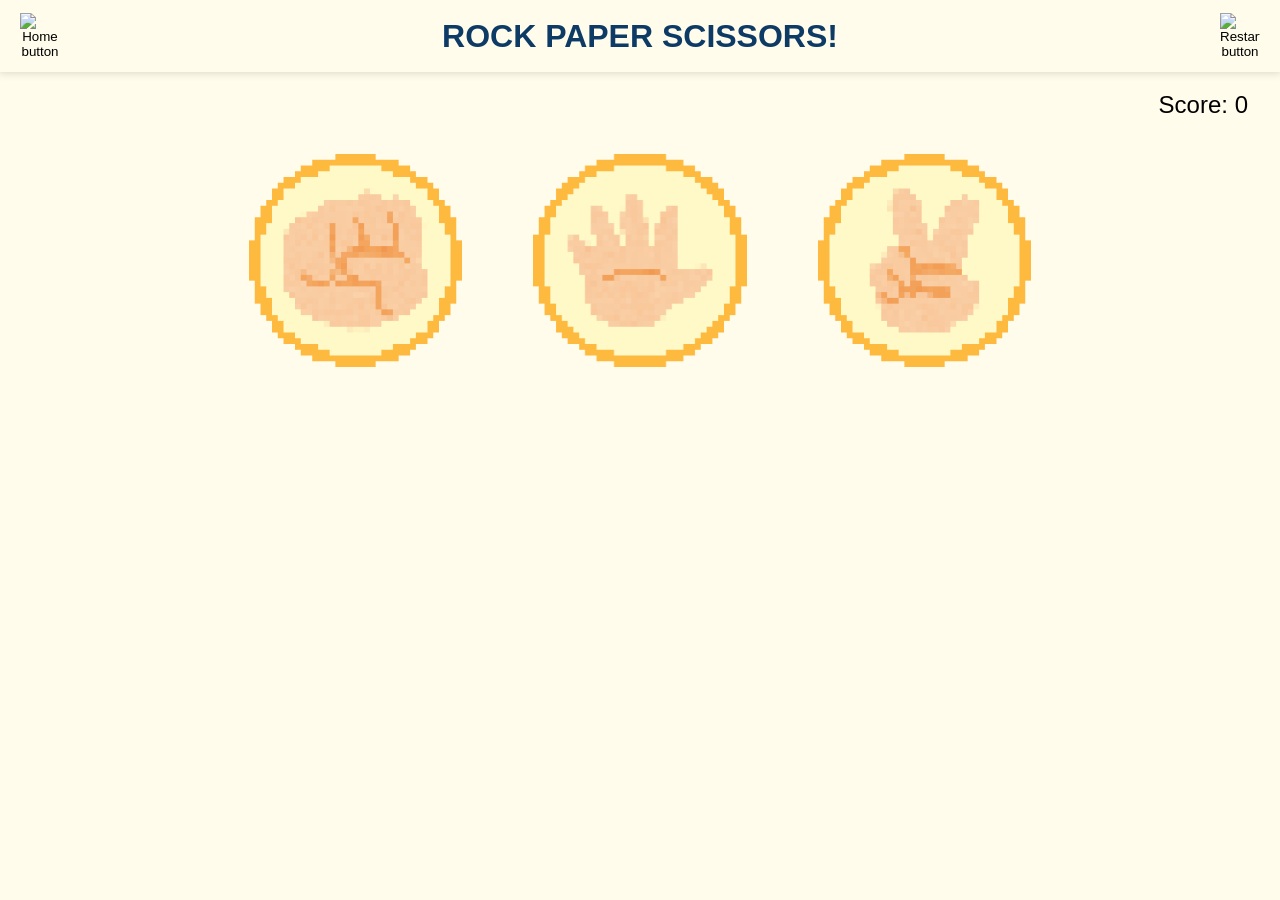
==== games/rock-paper-scissors/index.html @ b483a75a "feat: add rock paper scissors game" ====
<!DOCTYPE html>
<html lang="en">

<head>
    <meta charset="UTF-8">
    <meta name="viewport" content="width=device-width, initial-scale=1.0">
    <title>Rock Paper Scissors!</title>
    <link rel="stylesheet" href="./game-styles.css">
</head>
</head>

<body>
    <div id="game-nav">
        <button type="button" class="control" id="homeButton" value="Home" onclick="returnButton()">
            <img src="../../images/home.png" alt="Home button" />
        </button>
        <h1 id="game-title">ROCK PAPER SCISSORS!</h1>
        <button type="button" class="control" id="restartButton" value="Restart" onclick="restartButton()">
            <img src="../../images/restart.png" alt="Restart button" />
        </button>
    </div>

    <div id="game-container">
        <div class="score-display">Score:
            <span id="score-display">0</span>
        </div>

        <div class="choices">
            <button class="choice" onclick="playGame('rock')">
                <img src="./images/rock.png" alt="rock">
            </button>
            <button class="choice" onclick="playGame('paper')">
                <img src="./images/paper.png" alt="paper">
            </button>
            <button class="choice" onclick="playGame('scissors')">
                <img src="./images/scissors.png" alt="scissors">
            </button>
        </div>

        <div class="hidden" id="player-display">
            PLAYER:
        </div>
        <div class="hidden" id="computer-display">
            COMPUTER:
        </div>
        <div class="hidden" id="result-display">
            IT'S A TIE!
        </div>
    </div>

    <script src="./game.js"></script>
</body>

</html>
---- games/rock-paper-scissors/game-styles.css ----
@import url('https://fonts.googleapis.com/css2?family=Bagel+Fat+One&display=swap');

* {
    margin: 0;
    padding: 0;
    box-sizing: border-box;
}

body {
    font-family: sans-serif;
    min-height: 100vh;
    background-color: #fffceb;
    padding-bottom: 1.25em;
    display: flex;
    flex-direction: column;
    align-items: center;
}

#game-nav {
    display: flex;
    align-items: center;
    justify-content: space-between;
    gap: 1em;
    margin: 0 1.2em 0;
    width: 100%;
    height: 8vh;
    -webkit-box-shadow: 0px 0px 8px 1px rgba(0, 0, 0, 0.15);
    box-shadow: 0px 0px 8px 1px rgba(0, 0, 0, 0.15);
    padding: 1em 1.25em;
    margin-bottom: 1.2em;
}

#game-title {
    font-size: 2em;
    color: #0d3b66;
}

.control {
    cursor: pointer;
    border: none;
    width: 3em;
    aspect-ratio: 1 / 1;
    display: flex;
    justify-content: center;
    align-items: center;
    background: transparent;
}

.control img {
    width: 3em;
    height: auto;
}

#game-container {
    display: flex;
    flex-direction: column;
    align-items: center;
    gap: 0.5rem;
    width: 100%;
    padding: 0 2em;
}

.choice {
    background: none;
    border: none;
    object-fit: contain;
    margin: 2em 2.5em 4em;
    cursor: pointer;
}

.choice img {
    width: 100%;
    max-width: 16em;
    transition: transform 0.2s;
}

.choice:hover img {
    transform: translateY(-10px);
}

.choice:active {
    scale: 90%;
}

#player-display,
#computer-display {
    font-size: 2.5rem;
    text-transform: capitalize;
}

#result-display {
    font-size: 5rem;
    margin: 0.5em 0;
}

.hidden {
    display: none;
}

.score-display {
    font-size: 1.5em;
    margin-left: auto;
}

.green-text {
    color: #538853;
}

.red-text {
    color: #ff6347;
}
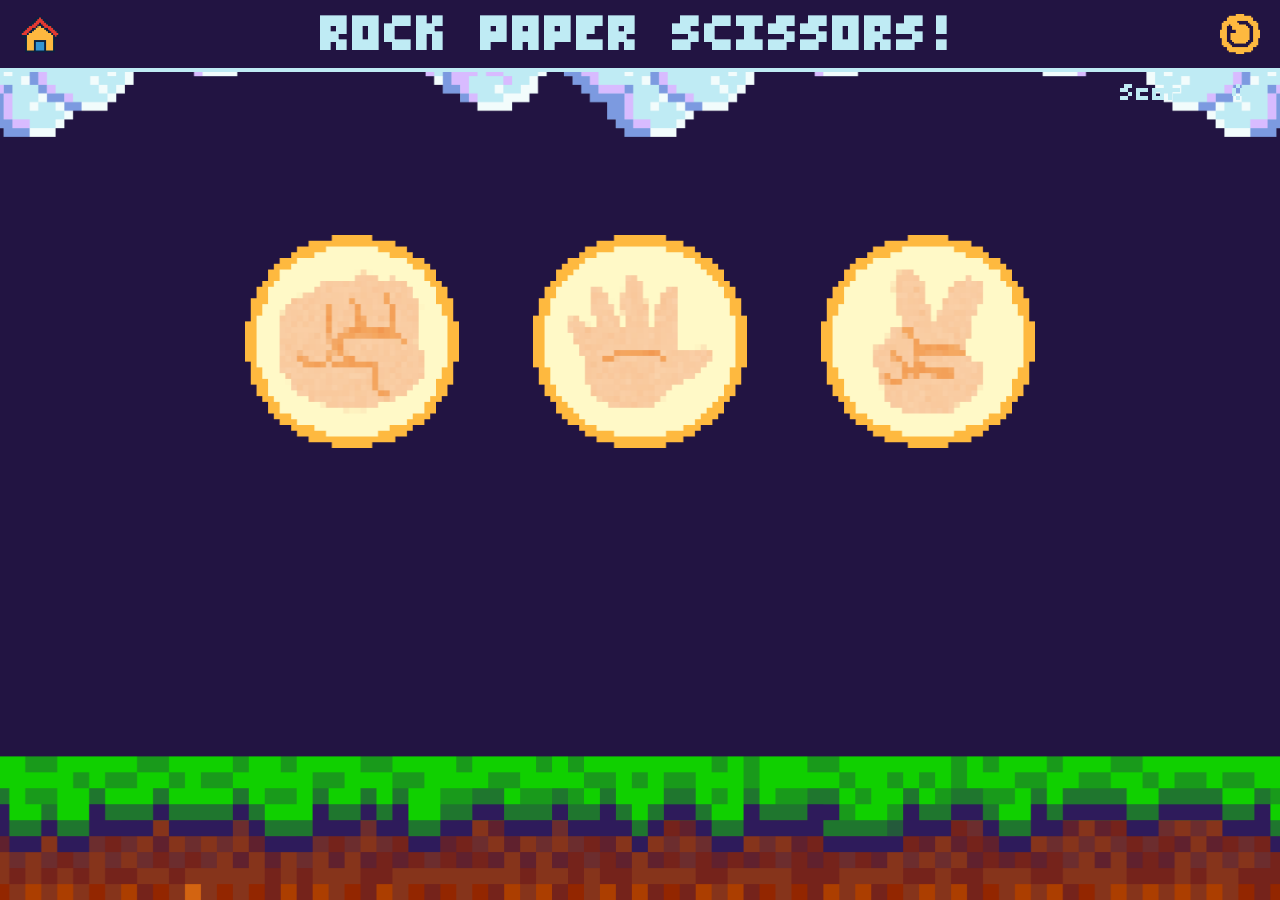
==== commit 29af84d5: "change style and images" ====
--- a/games/rock-paper-scissors/index.html
+++ b/games/rock-paper-scissors/index.html
@@ -25,6 +25,10 @@
             <span id="score-display">0</span>
         </div>
 
+        <div class="hidden" id="result-display">
+            IT'S A TIE!
+        </div>
+
         <div class="choices">
             <button class="choice" onclick="playGame('rock')">
                 <img src="./images/rock.png" alt="rock">
@@ -43,9 +47,6 @@
         <div class="hidden" id="computer-display">
             COMPUTER:
         </div>
-        <div class="hidden" id="result-display">
-            IT'S A TIE!
-        </div>
     </div>
 
     <script src="./game.js"></script>
--- a/games/rock-paper-scissors/game-styles.css
+++ b/games/rock-paper-scissors/game-styles.css
@@ -1,5 +1,4 @@
-@import url('https://fonts.googleapis.com/css2?family=Bagel+Fat+One&display=swap');
-
+@import url('https://fonts.googleapis.com/css2?family=Bytesized&display=swap');
 * {
     margin: 0;
     padding: 0;
@@ -7,13 +6,12 @@
 }
 
 body {
-    font-family: sans-serif;
+    font-family: Bytesized, sans-serif;
     min-height: 100vh;
-    background-color: #fffceb;
-    padding-bottom: 1.25em;
     display: flex;
     flex-direction: column;
     align-items: center;
+    color: #bfebf4;
 }
 
 #game-nav {
@@ -24,15 +22,13 @@
     margin: 0 1.2em 0;
     width: 100%;
     height: 8vh;
-    -webkit-box-shadow: 0px 0px 8px 1px rgba(0, 0, 0, 0.15);
-    box-shadow: 0px 0px 8px 1px rgba(0, 0, 0, 0.15);
-    padding: 1em 1.25em;
-    margin-bottom: 1.2em;
+    background-color: #221442;
+    border-bottom: 0.25rem solid #bfebf4;
+    padding: 2em 1.25em;
 }
 
 #game-title {
-    font-size: 2em;
-    color: #0d3b66;
+    font-size: 4em;
 }
 
 .control {
@@ -53,11 +49,17 @@
 
 #game-container {
     display: flex;
+    flex: 1;
     flex-direction: column;
     align-items: center;
     gap: 0.5rem;
     width: 100%;
     padding: 0 2em;
+    background: url('../../images/background.png');
+    background-size: cover;
+    background-position: center;
+    background-repeat: no-repeat;
+    background-attachment: fixed;
 }
 
 .choice {
@@ -89,21 +91,20 @@
 }
 
 #result-display {
-    font-size: 5rem;
-    margin: 0.5em 0;
+    font-size: 4rem;
 }
 
 .hidden {
-    display: none;
+    visibility: hidden;
 }
 
 .score-display {
-    font-size: 1.5em;
+    font-size: 2em;
     margin-left: auto;
 }
 
 .green-text {
-    color: #538853;
+    color: #10d000;
 }
 
 .red-text {
